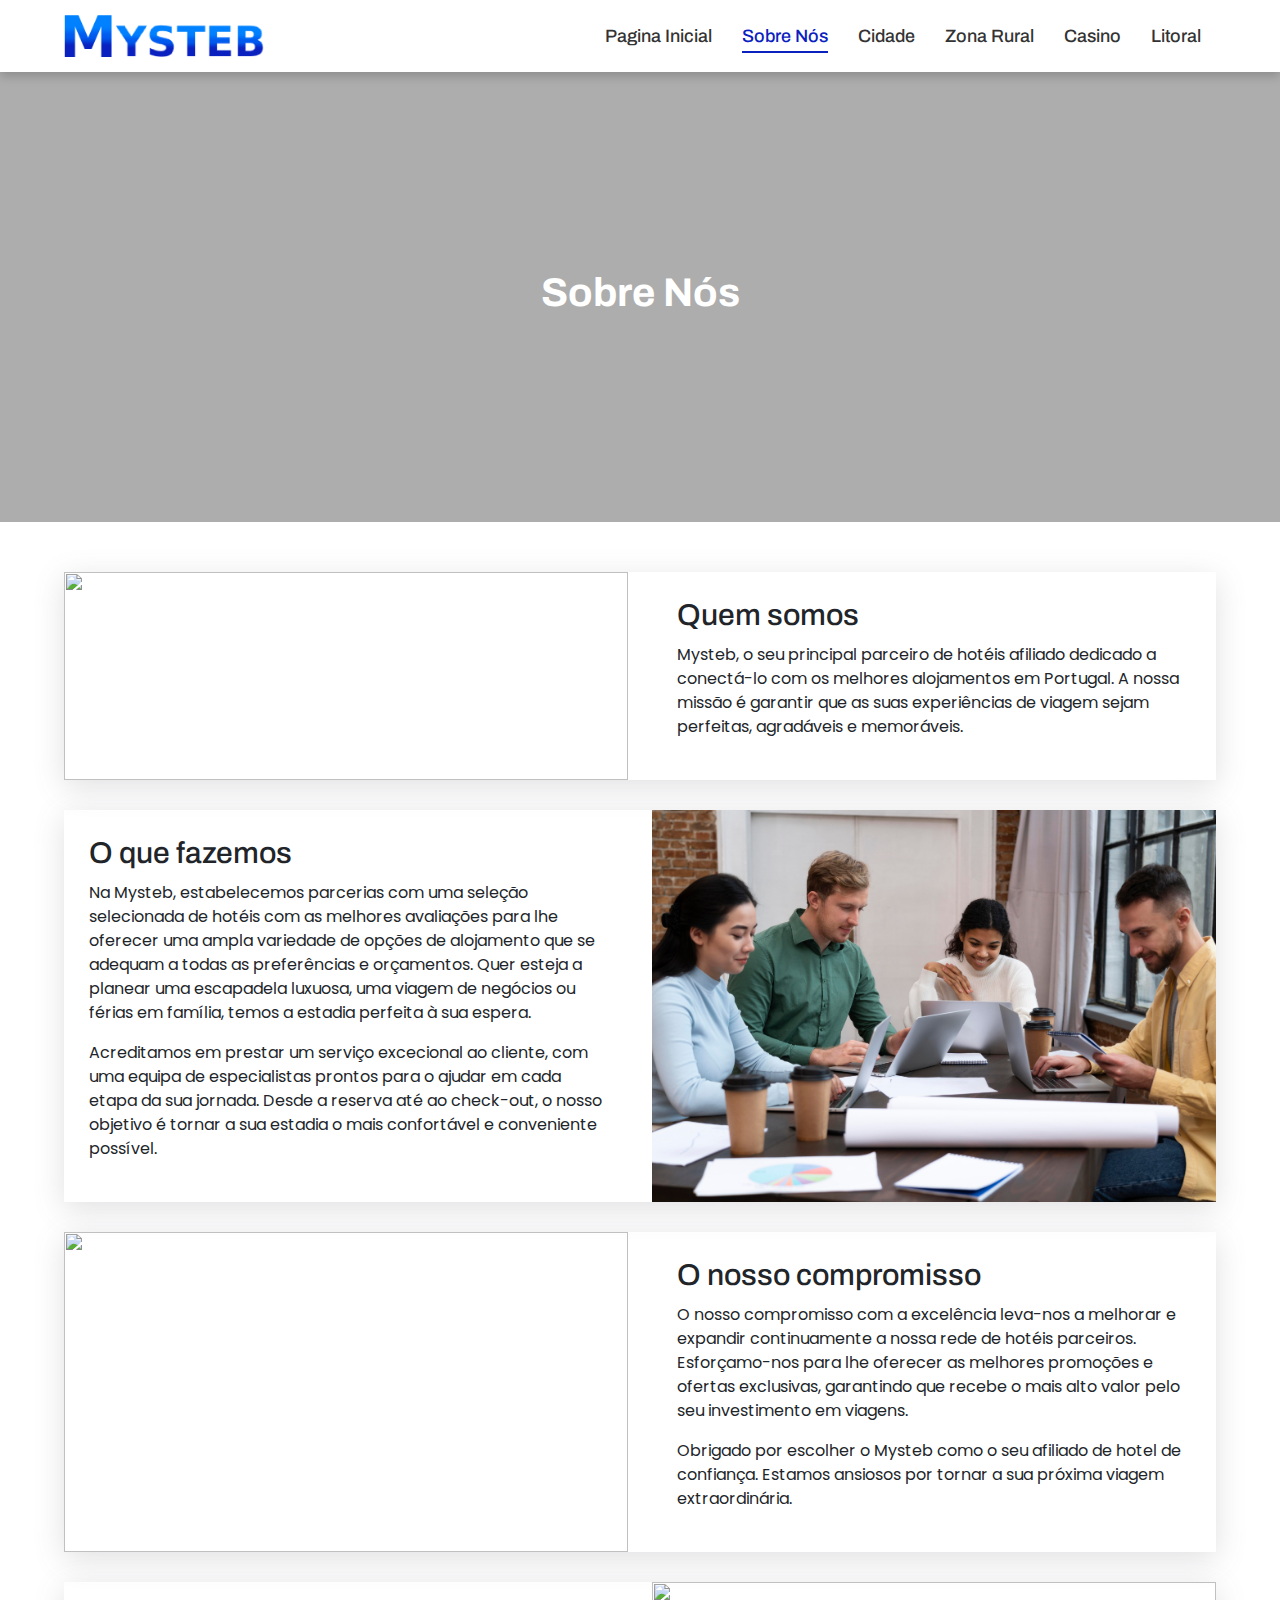
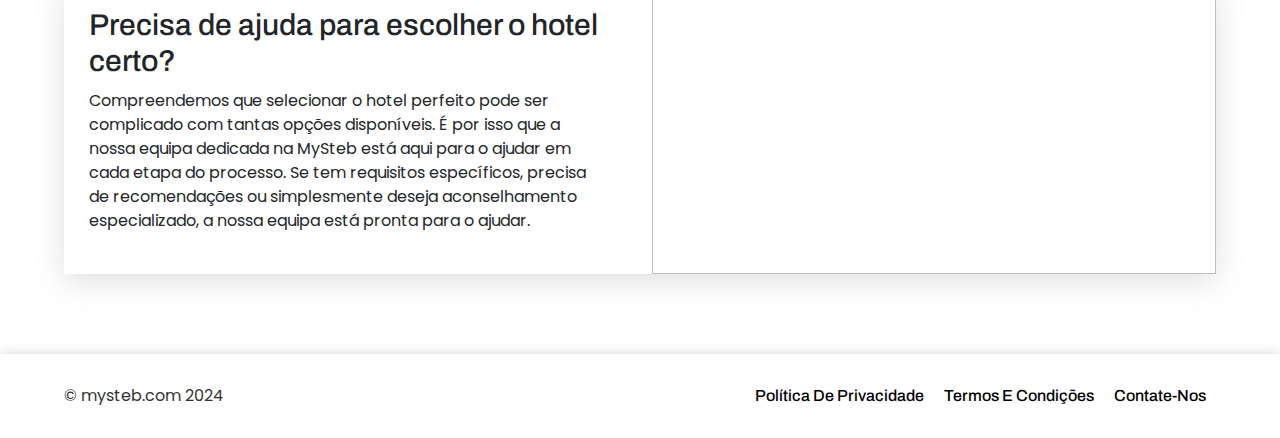
==== about-us.html @ 8ff805b0 "done" ====
<!DOCTYPE html>
<html lang="pt">
  <head>
    <meta charset="UTF-8">
    <meta name="viewport" content="width=device-width, initial-scale=1.0">
    <link rel="stylesheet" href="assets/css/bootstrap.min.css">
    <link rel="stylesheet" href="https://cdnjs.cloudflare.com/ajax/libs/font-awesome/6.5.2/css/all.min.css">
    <link rel="stylesheet" href="https://unpkg.com/aos@2.3.0/dist/aos.css">
    <link rel="icon" href="assets/images/fav-icn.png">
    <link rel="stylesheet" href="assets/css/style.css">
    <link rel="stylesheet" href="assets/css/media.css">
    <title> Sobre nós</title>
  </head>
  <body>

    <!-- header section start  -->
    <header class="site-header">
        <div class="container">
          <nav>
            <div class="site-logo">
              <a href="index.html">
                <img src="assets/images/logo.png" alt="">
              </a>
            </div>
            <div class="main-nav">
              <ul>
                <li>
                  <a href="index.html" >
                    Pagina Inicial
                  </a>
                </li>
                <li>
                    <a href="about-us.html" class="active">
                        Sobre nós
                    </a>
                  </li>
                <li>
                  <a href="cidade.html">
                    Cidade
                  </a>
                </li>
                <li>
                  <a href="rurais.html" >
                    Zona rural
                  </a>
                </li>
                <li>
                  <a href="casino.html">
                    Casino
                  </a>
                </li>
                <li>
                  <a href="litoral.html">
                    Litoral
                  </a>
                </li>
              </ul>
              <div class="close">
                <i class="fa-solid fa-xmark"></i>
              </div>
            </div>
            <div class="toggle">
              <i class="fa-solid fa-bars"></i>
            </div>
          </nav>
        </div>
    </header>
    <!-- header section start  -->
<!-- banner secion start -->
    <section class="site-banner sub-banner" style="background-image: url(./assets/images/about-us.jpg);">
      <div class="overlay"></div>
          <div class="banner-content">
            <div class="banner-text">
              <h1>
                Sobre nós
              </h1>
            
            </div>
          </div>
    </section>
<!-- banner secion end -->

<div class="about-main ptb-50">
    <div class="container">
        <div class="about-wrap">
          <div class="row">
            <div class="col-md-6">
                <div class="about-img">
                <img src="assets/images/who-we.jpg" alt="">
            </div>
            </div>
            <div class="col-md-6">
                <div class="about-text">
                    <h3>
                        Quem somos
                    </h3>
                    <p>
                        Mysteb, o seu principal parceiro de hotéis afiliado dedicado a conectá-lo com os melhores alojamentos em Portugal. A nossa missão é garantir que as suas experiências de viagem sejam perfeitas, agradáveis ​​e memoráveis.
                    </p>
                </div>
            </div>
          </div>
        </div>
        <div class="about-wrap secWrap">
            <div class="row">
                <div class="col-md-6">
                    <div class="about-text">
                        <h3>
                            O que fazemos
                        </h3>
                        <p>
                            Na Mysteb, estabelecemos parcerias com uma seleção selecionada de hotéis com as melhores avaliações para lhe oferecer uma ampla variedade de opções de alojamento que se adequam a todas as preferências e orçamentos. Quer esteja a planear uma escapadela luxuosa, uma viagem de negócios ou férias em família, temos a estadia perfeita à sua espera.
                        </p>
                        <p>
                            Acreditamos em prestar um serviço excecional ao cliente, com uma equipa de especialistas prontos para o ajudar em cada etapa da sua jornada. Desde a reserva até ao check-out, o nosso objetivo é tornar a sua estadia o mais confortável e conveniente possível.
                        </p>
                    </div>
                </div>
              <div class="col-md-6">
                  <div class="about-img">
                  <img src="assets/images/what-we.jpg" alt="">
              </div>
              </div>
             
            </div>
          </div>

          <div class="about-wrap">
            <div class="row">
              <div class="col-md-6">
                  <div class="about-img">
                  <img src="assets/images/Our-commitment.jpg" alt="">
              </div>
              </div>
              <div class="col-md-6">
                  <div class="about-text">
                      <h3>
                        O nosso compromisso
                      </h3>
                      <p>
                        O nosso compromisso com a excelência leva-nos a melhorar e expandir continuamente a nossa rede de hotéis parceiros. Esforçamo-nos para lhe oferecer as melhores promoções e ofertas exclusivas, garantindo que recebe o mais alto valor pelo seu investimento em viagens.
                      </p>
                      <p>
                        Obrigado por escolher o Mysteb como o seu afiliado de hotel de confiança. Estamos ansiosos por tornar a sua próxima viagem extraordinária.
                      </p>
                  </div>
              </div>
            </div>
          </div>
          <div class="about-wrap secWrap">
              <div class="row">
                  <div class="col-md-6">
                      <div class="about-text">
                          <h3>
                            Precisa de ajuda para escolher o hotel certo?

                          </h3>
                          <p>
                            Compreendemos que selecionar o hotel perfeito pode ser complicado com tantas opções disponíveis. É por isso que a nossa equipa dedicada na MySteb está aqui para o ajudar em cada etapa do processo. Se tem requisitos específicos, precisa de recomendações ou simplesmente deseja aconselhamento especializado, a nossa equipa está pronta para o ajudar.
                          </p>
                          
                      </div>
                  </div>
                <div class="col-md-6">
                    <div class="about-img">
                    <img src="assets/images/right-hotel.jpg" alt="">
                </div>
                </div>
               
              </div>
            </div>
    </div>
</div>


   <!-- footer section start -->
   <footer class="site-footer ">
      <div class="container">
        <div class="footer-wrap">
           <p>
            © mysteb.com 2024
           </p>
           <div class="footer-links">
              <ul>
                <li>
                  <a href="privacy-policy.html">
                      política de Privacidade
                  </a>
                </li>
                <li>
                  <a href="term-and-conditions.html">
                    Termos e Condições
                  </a>
                </li>
                <li>
                  <a href="contact-us.html">Contate-nos</a>
                </li>
              </ul>
           </div>
        </div>
      </div>
   </footer>
   <!-- footer section end -->

    <script src="assets/js/jquery-3.7.1.min.js"></script>
    <script src="https://unpkg.com/aos@2.3.0/dist/aos.js"></script>
    <script src="assets/js/bootstrap.bundle.min.js"></script>
    <script src="assets/js/custom.js"></script>
  </body>
</html>
---- assets/css/style.css ----
@import url('https://fonts.googleapis.com/css2?family=Archivo:ital,wght@0,100..900;1,100..900&family=Poppins:ital,wght@0,100;0,200;0,300;0,400;0,500;0,600;0,700;0,800;0,900;1,100;1,200;1,300;1,400;1,500;1,600;1,700;1,800;1,900&display=swap');

:root {
    --Primary-Color: #0a21c0;
    --Secondary-Color: #005BF0;
    --bg: #005bf01c;
    --black: #333;
    --white: #fff;
}

/* global css start here */
html {
    font-size: 16px;
}

* {
    margin: 0;
    padding: 0;
    box-sizing: border-box;
}

body {
    margin: 0;
    padding: 0;
    font-family: "Poppins", sans-serif;
}

h1,
h2,
h3,
h4,
h5,
h6 {
    font-family: "Archivo", sans-serif;
}

ul {
    padding-left: 0;
    margin-bottom: 0;
    list-style: none;
}

a {
    text-decoration: none;
    font-family: "Archivo", sans-serif;
}

.container {
    max-width: 1320px;
    margin: 0 auto;
    padding-left: 5%;
    padding-right: 5%;
}

img {
    width: 100%;
}

.overlay {
    position: absolute;
    top: 0;
    left: 0;
    height: 100%;
    width: 100%;
    background-color: var(--black);
    opacity: 0.4;
}

/* .pt-30{
    padding-top: 30px;
}
.pb-30{
    padding-bottom: 30px;
}
.ptb-30{
    padding: 30px 0;
} */
.pt-50 {
    padding-top: 50px;
}

.pb-50 {
    padding-bottom: 50px;
}

.ptb-50 {
    padding: 50px 0;
}

.pb-70 {
    padding-bottom: 70px;
}

.ptb-70 {
    padding: 70px 0;
}

/* global css end here */


/* header section css start  */
.site-header {
    padding: 15px 0;
    box-shadow: #00000038 0px 4px 10px 0px;
}
.fixed-header{
    position: fixed;
    top: 0;
    left: 0;
    width: 100%;
    background-color: #fff;
    z-index: 99;
}
.site-header nav {
    display: flex;
    align-items: center;
    justify-content: space-between;
}

.site-logo img {
    max-width: 200px;
}

.main-nav ul {
    display: flex;
    align-items: center;
}

.main-nav ul li {
    margin: 0px 15px;
}

.main-nav ul li a {
    font-size: 1.125rem;
    color: var(--black);
    text-transform: capitalize;
    font-weight: 500;
    position: relative;
}

.main-nav ul li a::before {
    content: '';
    position: absolute;
    bottom: -7px;
    left: 0;
    height: 2px;
    width: 0%;
    background-color: var(--Primary-Color);
    transition: all 0.3s linear;

}

.main-nav ul li a:hover::before,
.main-nav ul li a.active::before {
    width: 100%;
}

.main-nav ul li a:hover,
.main-nav ul li a.active {
    color: var(--Primary-Color);
}

.close,
.toggle {
    display: none;
}

/* header section css end */

/* banner section css start  */
.site-banner {
    background-image: url(../images/Hero-banner.jpg);
    background-position: center;
    background-repeat: no-repeat;
    background-size: cover;
    height: 70vh;
    position: relative;
}

.banner-content {
    height: 100%;
    width: 100%;
    display: flex;
    justify-content: center;
    align-items: center;
    position: relative;
}

.banner-text h1 {
    font-size: 3.125rem;
    color: var(--white);
    text-transform: capitalize;
    font-weight: 700;
}

/* banner section css end */
/* top content section css start  */
.topContent {
    background-color: var(--bg);
    text-align: center;
}

.topContent p {
    font-size: 1rem;
    color: var(--black);
    text-align: center;
}

/* top contetn section end */

/* link card section css start */
.link-card-wrap {
    background-image: url(../images/Hero-banner.jpg);
    background-position: center;
    background-repeat: no-repeat;
    background-size: cover;
    height: 350px;
    border-radius: 8px;
    overflow: hidden;
    position: relative;
}

.link-card-wrap a {
    height: 100%;
    width: 100%;
    display: flex;
    justify-content: center;
    align-items: center;
    position: relative;
}

.link-heading h4 {
    color: #fff;
    font-size: 1.5625rem;
    font-weight: 600;
}





/* Circle */
.link-card-wrap a {
    position: relative;
}

.link-card-wrap a::before {
    position: absolute;
    top: 50%;
    left: 50%;
    z-index: 2;
    display: block;
    content: '';
    width: 0;
    height: 0;
    background: rgba(255, 255, 255, .2);
    border-radius: 100%;
    transform: translate(-50%, -50%);
    opacity: 0;

}

.link-card-wrap a:hover::before {
    animation: circle 1s;
    -webkit-animation: circle 1s;
}

@keyframes circle {
    0% {
        opacity: 1;
    }

    40% {
        opacity: 1;
    }

    100% {
        width: 200%;
        height: 200%;
        opacity: 0;
    }
}

/* link card section end */

/* location section css start */
.location-card {
    box-shadow: rgba(100, 100, 111, 0.2) 0px 7px 29px 0px;
    border-radius: 8px;
    overflow: hidden;
    height: 100%;
}

section.locations .col-md-6 {
    margin-bottom: 25px;
}

.location-img {
    height: 350px;
    /* position: relative; */
overflow: hidden;

}

.location-img:hover img {
    transform: scale(1.3);

}

.location-img img {
    height: 100%;
    width: 100%;
    object-fit: cover;
    transition: all 0.3s linear;

}

.location-text {
    padding: 15px 10px;
}

.location-text h3 {
    font-size: 1.5625rem;
    line-height: 1.1;
    color: #000;
}

.location-text p {
    font-size: 1rem;
    color: var(--black);
    margin-bottom: 0;
}

.site-heading h2 {
    font-size: 2.1875rem;
    color: #000;
    margin-bottom: 10px;
}

.site-heading p {
    font-size: 1rem;
    color: var(--black);
    margin-bottom: 0;
}

.site-heading {
    text-align: center;
    width: 80%;
    margin: 0 auto;
    margin-bottom: 30px;
}

/* location section css end */
/* newsletter section css start  */
.newsletter {
    background-image: url(../images/newsletter-bg.jpg);
    background-position: center;
    background-repeat: no-repeat;
    background-size: cover;
    position: relative;
    background-attachment: fixed;
}

.newsletter-wrap {
    max-width: 600px;
    margin: 0 auto;
    text-align: center;
    position: relative;
}

.newsletter-text p {
    font-size: 1.125rem;
    color: var(--white);
    margin-bottom: 30px;
}

.newsletter-form form {
    display: flex;
    align-items: center;
    justify-content: space-between;
}

.newsletter-form input {
    width: 80%;
    height: 45px;
    padding: 10px;
    border: none;
}

.newsletter-form button {
    width: 20%;
    height: 45px;
    border: none;
    font-size: 0.875rem;
    background-color: var(--Primary-Color);
    color: var(--white);
    font-weight: 500;
    display: flex;
    align-items: center;
    justify-content: center;
}

:focus-visible {
    outline: none;
}


/* newsletter section css end */
/* about page css start */
.about-img{
    height: 100%;
    width: 100%;

}
.about-img img{
    height: 100%;
    width: 100%;
    object-fit: cover;
}
.about-text h3 {
    font-size: 1.875rem;
    margin-bottom: 10px;
}
.about-text p{
    font-size: 1rem;

}
.about-text {
    padding: 25px;
}

.about-wrap {
    box-shadow: rgba(100, 100, 111, 0.2) 0px 7px 29px 0px;
    margin-bottom: 30px;
}
/* about page css end */
/* contact page css start */
.contact-main .row{
 justify-content: center;
}
.contact-text h3{
    font-size: 1.5rem;
    font-weight: 600;
    margin-bottom: 5px;
}
.contact-text p{
    font-size: 1rem;
}
.contact-text{
    margin: 15px 0;
}
/* contact page css end */

/* faq css start */
.accordion-button::after {
    background-image: url("data:image/svg+xml,%3Csvg xmlns='http://www.w3.org/2000/svg' width='16' height='16' fill='currentColor' class='bi bi-plus' viewBox='0 0 16 16'%3E%3Cpath d='M8 4a.5.5 0 0 1 .5.5v3h3a.5.5 0 0 1 0 1h-3v3a.5.5 0 0 1-1 0v-3h-3a.5.5 0 0 1 0-1h3v-3A.5.5 0 0 1 8 4z'/%3E%3C/svg%3E");
    transition: all 0.5s;
}

.accordion-button:not(.collapsed)::after {
    background-image: url("data:image/svg+xml,%3Csvg xmlns='http://www.w3.org/2000/svg' width='16' height='16' fill='currentColor' class='bi bi-dash' viewBox='0 0 16 16'%3E%3Cpath d='M4 8a.5.5 0 0 1 .5-.5h7a.5.5 0 0 1 0 1h-7A.5.5 0 0 1 4 8z'/%3E%3C/svg%3E");
}

.accordion-button::after {
    transition: all 0.5s;
    background-size: 30px;
    height: 30px;
    width: 30px;
    filter: brightness(1) invert(1);
}

.accordion-item {
    background-color: transparent;
    border: none;
}

.accordion-button:not(.collapsed),
.accordion-button {
    color: var(--white);
    background-color: var(--Secondary-Color);
    box-shadow: none;
}

.accordion-item {
    margin-bottom: 15px;
}

.accordion-body {
    padding: 15px 20px;
    box-shadow: rgba(100, 100, 111, 0.2) 0px 7px 29px 0px;
    font-size: 0.875rem;
    background: var(--bg);
    border-bottom-left-radius: 10px;
    border-bottom-right-radius: 10px;
}

:focus-visible {
    outline: none;
}

.accordion-button:focus {
    z-index: 3;
    border-color: transparent;
    outline: 0;
    box-shadow: none;
}

.accordion-button {
    border-radius: 10px !important;
    font-size: 1.125rem;
    padding: 15px 20px;
}

.accordion-button:not(.collapsed) {
    border-bottom-left-radius: 0 !important;
    border-bottom-right-radius: 0 !important;
}

/* .accordion-button::after {
    filter: brightness(0) invert(1);
} */


div#accordionExample {
    max-width: 900px;
    margin: 0 auto;
}

/* faq css end */

/* sub pages css start */
.site-banner.sub-banner {
    height: 50vh;
}

.sub-banner .banner-text h1 {
    font-size: 2.5rem;
    text-align: center;
}

.sub-banner .banner-text p {
    font-size: 1.125rem;
    color: var(--white);
    text-align: center;
}

.moretext {
    display: none;
}

a.moreless-button {
    padding: 12px 30px;
    background-color: var(--Primary-Color);
    display: inline-block;
    color: #fff;
    font-size: 1rem;
    font-weight: 500;
    transition: all 0.3s linear;
 
}
a.moreless-button:hover{
    background-color: var(--Secondary-Color);
}
.cidade-img {
    width: 40%;
    overflow: hidden;
}
.cidade-img:hover img{
    transform: scale(1.3);

}
.cidade-img img {
    height: 100%;
    width: 100%;
    object-fit: cover;
    transition: all 0.3s linear;
 
}
.contact-wrap button {
    width: fit-content;
    padding: 10px 40px;
    border: none;
    border-radius: 5px;
    font-size: 1rem;
    font-weight: 500;
    color: #333;
}
.cidade-main-text {
    width: 60%;
    padding: 30px 20px;
}

.cidade-wrap {
    display: flex;
    justify-content: space-between;
    box-shadow: rgba(100, 100, 111, 0.2) 0px 7px 29px 0px;
    margin-bottom: 30px;
}

.cidade-main-text h3 {
    font-size: 1.5625rem;
    font-weight: 600;
    margin-bottom: 0px;
    color: #000;
}

.cidade-main-text p {
    font-size: 1rem;
    margin-bottom: 10px;
    color: var(--black);
}

.cidade-main-text ul {
    margin: 10px 0;
    padding-left: 40px;
    list-style: disc;
}

.cidade-main-text ul li {
    font-size: 1rem;
    margin: 5px 0;
    color: #000;
}

.vist-website a {
    display: inline-block;
    background-color: var(--Primary-Color);
    padding: 11px 30px;
    text-align: center;
    color: #fff;
    font-size: 0.875rem;
    margin-top: 10px;
    transition: all 0.3s linear;

}
.vist-website a:hover{
    background-color: var(--Secondary-Color);
}

.moretextt {
    display: none;
}

a.contless-button {
    color: #000;
    font-weight: 600;
    text-decoration: underline;
    text-transform: uppercase;
    font-size: 0.875rem;
    padding-bottom: 10px;
    display: inline-block;
}


.Stars {
    --percent: calc(var(--rating) / 5 * 100%);
    display: inline-block;
    font-size: 1.875rem;
    line-height: 1.1;
}

.Stars::before {
    content: "★★★★★";
    letter-spacing: 0px;
    background: linear-gradient(90deg, #ffcd1e var(--percent), #eae9ef var(--percent));
    -webkit-background-clip: text;
    -webkit-text-fill-color: transparent;
}

.brand-rating {
    display: flex;
    align-items: center;
    margin: 10px 0;
}

.rate-count p {
    margin-bottom: 0;
}

.site-heading p {
    /* color: var(--white); */
}

.form-group label {
    display: none;
    color: #fff;
    font-size: 1rem;
    margin-bottom: 5px;
}

.form-group input {
    width: 100%;
    height: 45px;
    padding: 10px;
    border-radius: 5px;
    border: none;
    font-size: 0.875rem;
    /* background: #cfcfcff0; */
}

.form-group {
    margin: 10px 0;
}

.form-group textarea {
    height: 250px;
    width: 100%;
    padding: 10px;
    border-radius: 5px;

}

.contact-wrap {
    position: relative;
    max-width: 800px;
    margin: 0 auto;
    padding: 50px;
    background: var(--Secondary-Color);
}

.site-heading h4 {
    font-size: 1.75rem;
    color: #fff;
    font-weight: 600;
}

.privacy-wrap {
    margin: 20px 0;
}

.privacy-wrap p {
    font-size: 1rem;
    margin-bottom: 10px;
}

.privacy-wrap ul {
    padding-left: 20px;
    margin: 10px 0;
    list-style: disc;
}

.privacy-wrap ul li {
    font-size: 1rem;
    padding: 3px 0;
}

/* sub pages css end */








/* footer section css start */
.site-footer {
    box-shadow: rgba(0, 0, 0, 0.35) 0px 5px 15px;
}

.footer-wrap {
    display: flex;
    align-items: center;
    justify-content: space-between;
    padding: 30px 0;
}

.footer-links ul {
    display: flex;
    align-items: center;
}

.footer-links ul li {
    padding: 0 10px;
}

.footer-links ul li a {
    font-size: 1rem;
    color: #000;
    text-transform: capitalize;
    font-weight: 500;
}

.footer-links ul li a:hover {
    color: var(--Primary-Color);
}

.footer-wrap p {
    font-size: 1rem;
    color: var(--black);
    margin-bottom: 0;
}

/* footer section css end */
---- assets/css/media.css ----
@media(max-width:1200px){
    html{
        font-size: 15px;
    }
    .link-Card .col-lg-6 {
        margin: 12px 0;
    }
    .site-logo img {
        max-width: 150px;
    }
}
@media(max-width:992px){
    .close, .toggle{
        display: block;

    }
    .toggle{
        font-size: 25px;
        color: #000;

    }
    .close{
        font-size: 25px;
        position: absolute;
        top: 20px;
        right: 20px;
    }
    .main-nav ul {
        flex-direction: column;
        /* align-items: self-start; */
    }
    .main-nav ul li {
        margin: 10px  0;
    }
    .main-nav {
        position: fixed;
        top: 0;
        left: 0;
        padding: 30px;
        width: 100%;
        background: #ffffff;
        height: 100vh;
        z-index: 9;
        transform: translateY(-100%);
        transition: all 0.3s ease-in-out;

}
    .menuToggle .main-nav{
        transform: translateY(0%);
        transition: all 0.3s ease-in-out;

}
}
@media(max-width:850px){
    html{
        font-size: 14px
    }
    .site-banner {
        height: 55vh;
    }
    .site-banner.sub-banner {
        height: 45vh;
    }
    .banner-text h1 {
        font-size: 3rem;
    }
    .link-card-wrap {
        height: 300px;
    }
    .link-heading h4 {
        font-size: 1.7625rem;
    }
    .location-img {
        height: 250px;
    }
    .site-heading h2 {
        font-size: 2rem;
    }
    .cidade-wrap {
        flex-direction: column;
    }
    .cidade-img {
        width: 100%;
        height: 350px;
    }
    .cidade-main-text {
        width: 100%;
    }
    .form-group input {
        height: 40px;
    }
    .form-group {
        margin: 7px 0;
    }
    .form-group textarea {
        height: 250px;
    }
    .contact-wrap {
        padding: 30px;
    }
    .brand-rating {
        margin: 5px 0;
    }
    .about-wrap .row{
        flex-direction: column;
    }
    .about-wrap .col-md-6{
        width: 100%;
    }
    .about-img {
        height: 350px;
    }
    .secWrap .row{
        flex-direction: column-reverse;
    }
    .contact-main .col-md-8 {
        width: 100%;
    }
}
@media(max-width:767px){
    .site-heading {
        width: 95%;
    }
    .site-logo img {
        max-width: 150px;
    }
    .ptb-50 {
        padding: 30px 0;
    }
    .footer-wrap {
        flex-direction: column-reverse;
    }
    .footer-links {
        margin-bottom: 10px;
    }
    .accordion-button {
        padding: 12px 15px;
    }
    .about-img {
        height: 300px;
    }
}
@media(max-width:575px){
    .link-card-wrap {
        height: 250px;
    }
    .newsletter-form form {
        flex-direction: column;
    }
    .newsletter-form button {
        margin-top: 15px;
        width: 30%;
    }
    .newsletter-form input {
        width: 100%;
    }
    .footer-links ul li {
        padding: 3px 5px;
    }
    .footer-links ul {
        flex-wrap: wrap;
        justify-content: center;
    }
    .cidade-img {
        height: 250px;
    }
    .form-group textarea {
        height: 150px;
    }
    .form-group label {
        margin-bottom: 2px;
    }
    .form-group {
        margin: 5px 0;
    }
    .cidade-main-text ul {
        padding-left: 30px;
    }
    .about-img {
        height: 250px;
    }
    .about-text {
        padding: 15px;
    }
}
@media(max-width:374px){
    html{
        font-size: 13px;
    }
    .site-logo img {
        max-width: 130px;
    }
    .toggle {
        font-size: 22px;
    }
    .banner-text h1 {
        font-size: 2.8rem;
    }
    .site-banner {
        height: 50vh;
    }
    .sub-banner .banner-text h1 {
        font-size: 2.3rem;
    }
    .site-banner.sub-banner {
        height: 40vh;
    }
    .site-heading h2 {
        font-size: 1.8rem;
    }
    .cidade-main-text {
        padding: 20px 10px;
    }
    .contact-wrap {
        padding: 20px 10px;
    }
}
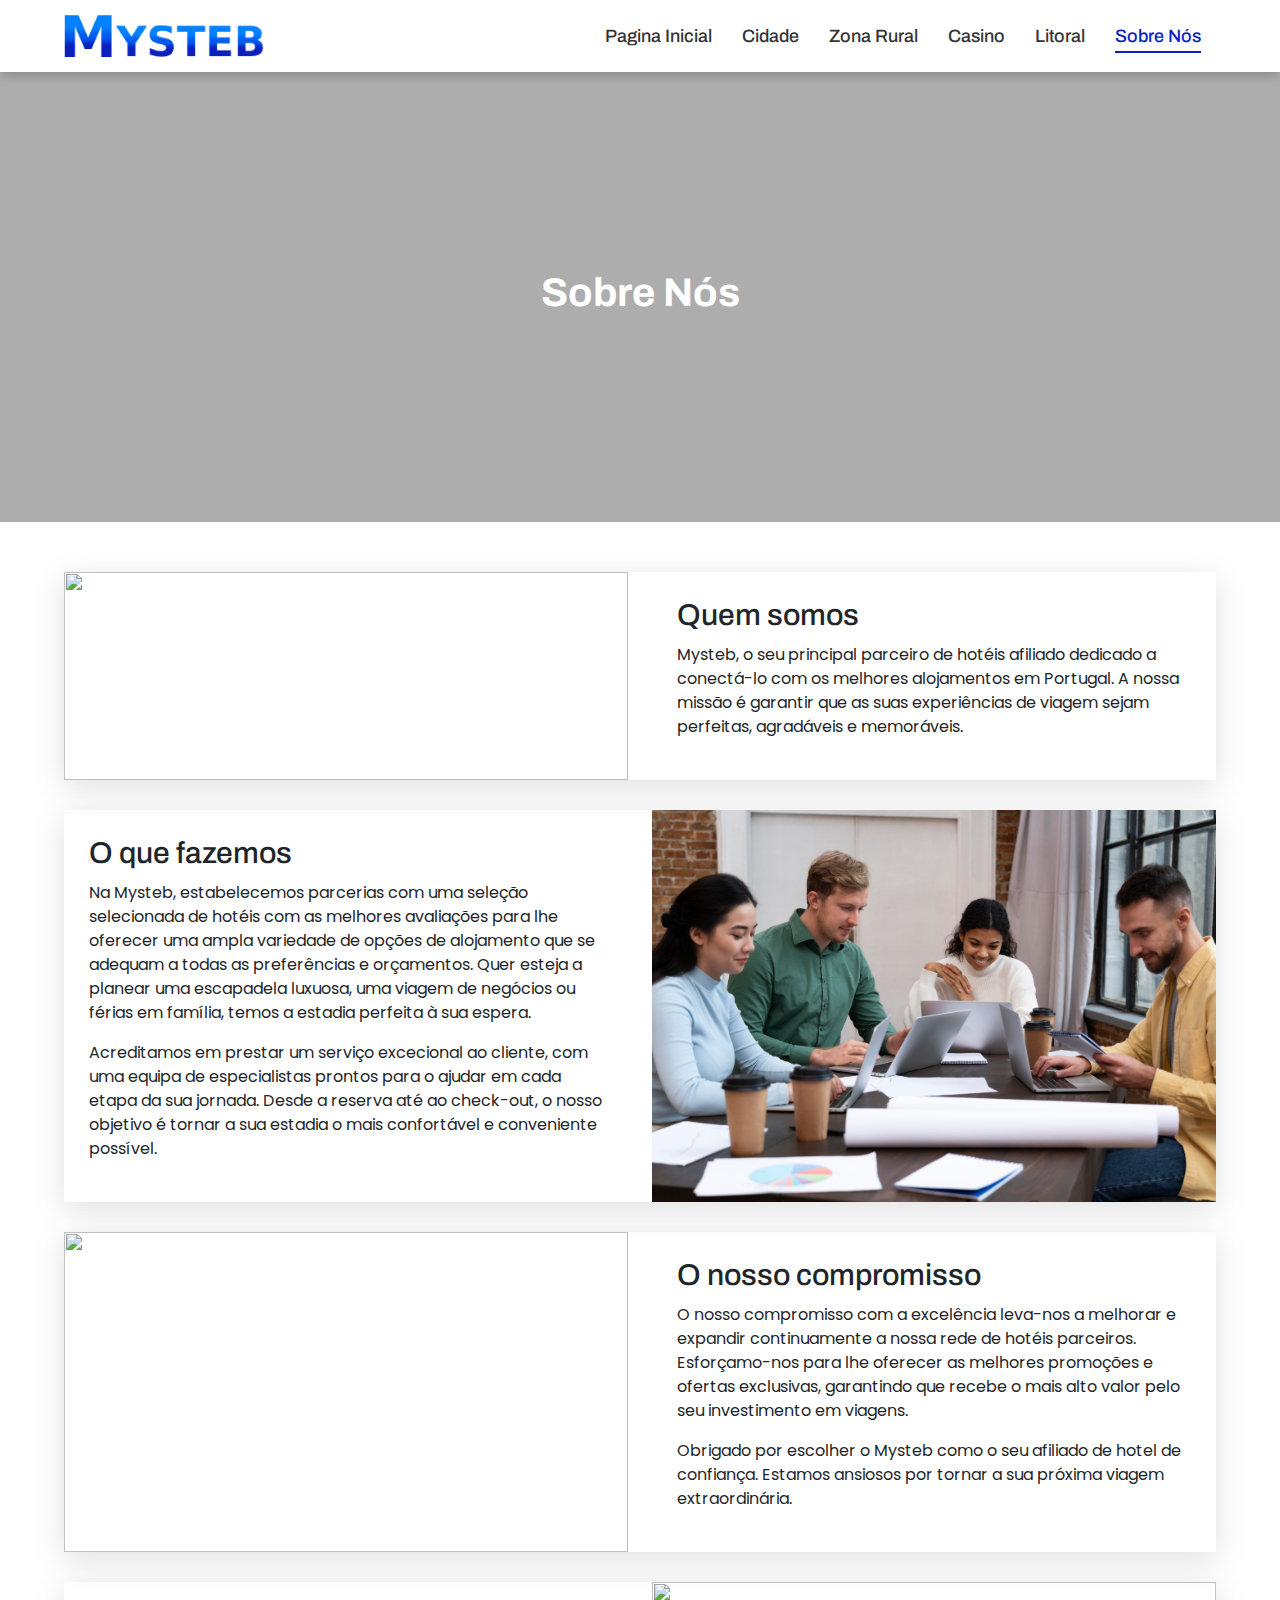
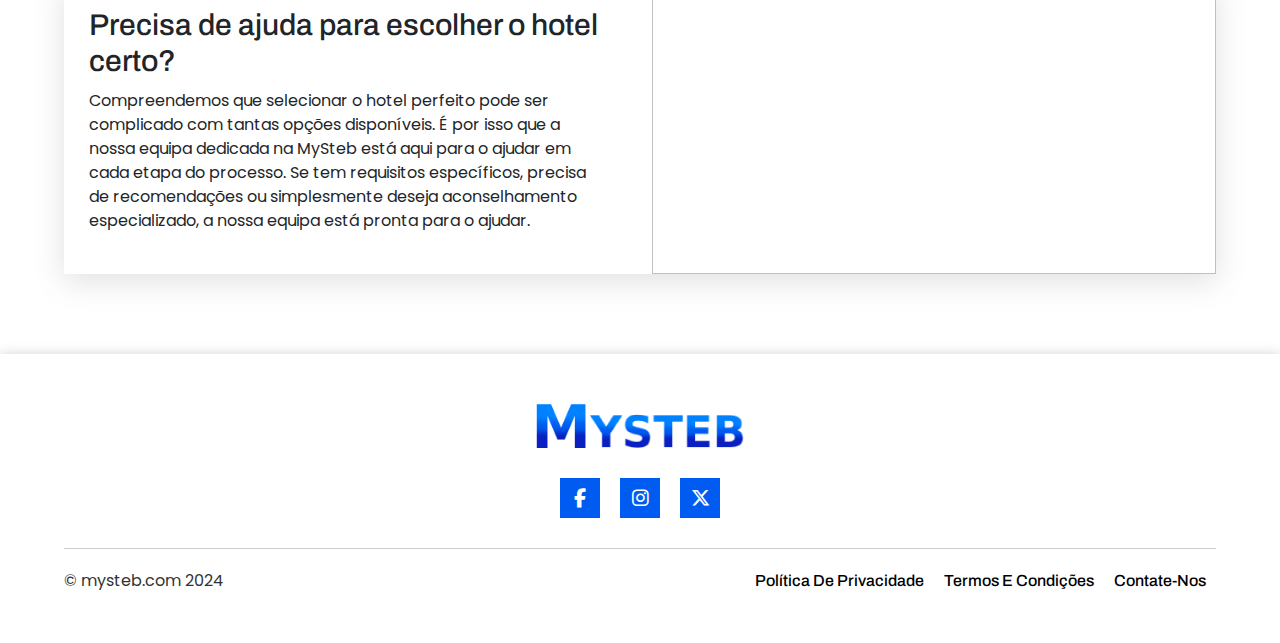
==== commit e4459e2b: "done" ====
--- a/about-us.html
+++ b/about-us.html
@@ -29,31 +29,32 @@
                     Pagina Inicial
                   </a>
                 </li>
+             
+                <li>
+                  <a href="cidade.html">
+                    Cidade
+                  </a>
+                </li>
+                <li>
+                  <a href="rurais.html" >
+                    Zona rural
+                  </a>
+                </li>
+                <li>
+                  <a href="casino.html">
+                    Casino
+                  </a>
+                </li>
+                <li>
+                  <a href="litoral.html">
+                    Litoral
+                  </a>
+                </li>
                 <li>
                     <a href="about-us.html" class="active">
                         Sobre nós
                     </a>
                   </li>
-                <li>
-                  <a href="cidade.html">
-                    Cidade
-                  </a>
-                </li>
-                <li>
-                  <a href="rurais.html" >
-                    Zona rural
-                  </a>
-                </li>
-                <li>
-                  <a href="casino.html">
-                    Casino
-                  </a>
-                </li>
-                <li>
-                  <a href="litoral.html">
-                    Litoral
-                  </a>
-                </li>
               </ul>
               <div class="close">
                 <i class="fa-solid fa-xmark"></i>
@@ -175,31 +176,57 @@
 
    <!-- footer section start -->
    <footer class="site-footer ">
-      <div class="container">
-        <div class="footer-wrap">
-           <p>
-            © mysteb.com 2024
-           </p>
-           <div class="footer-links">
+    <div class="container">
+      <div class="footer-top">
+          <div class="footer-logo">
+              <a href="index.html">
+                  <img src="assets/images/logo.png" alt="">
+              </a>
+          </div>
+          <div class="social-link">
               <ul>
-                <li>
-                  <a href="privacy-policy.html">
-                      política de Privacidade
-                  </a>
-                </li>
-                <li>
-                  <a href="term-and-conditions.html">
-                    Termos e Condições
-                  </a>
-                </li>
-                <li>
-                  <a href="contact-us.html">Contate-nos</a>
-                </li>
+                  <li>
+                      <a href="#">
+                          <i class="fa-brands fa-facebook-f"></i>
+                      </a>
+                  </li>
+                  <li>
+                      <a href="#">
+                          <i class="fa-brands fa-instagram"></i>
+                      </a>
+                  </li>
+                  <li>
+                      <a href="#">
+                          <i class="fa-brands fa-x-twitter"></i>
+                      </a>
+                  </li>
               </ul>
-           </div>
-        </div>
+          </div>
       </div>
-   </footer>
+      <div class="footer-wrap">
+         <p>
+          © mysteb.com 2024
+         </p>
+         <div class="footer-links">
+            <ul>
+              <li>
+                <a href="privacy-policy.html">
+                    política de Privacidade
+                </a>
+              </li>
+              <li>
+                <a href="term-and-conditions.html">
+                  Termos e Condições
+                </a>
+              </li>
+              <li>
+                <a href="contact-us.html">Contate-nos</a>
+              </li>
+            </ul>
+         </div>
+      </div>
+    </div>
+ </footer>
    <!-- footer section end -->
 
     <script src="assets/js/jquery-3.7.1.min.js"></script>
--- a/assets/css/style.css
+++ b/assets/css/style.css
@@ -449,6 +449,7 @@
 .contact-text{
     margin: 15px 0;
 }
+
 /* contact page css end */
 
 /* faq css start */
@@ -756,15 +757,46 @@
 /* footer section css start */
 .site-footer {
     box-shadow: rgba(0, 0, 0, 0.35) 0px 5px 15px;
+    padding: 50px 0;
+}
+.footer-logo img {
+    max-width: 13rem;
+    margin: 0 auto;
+}
+.footer-logo {
+    text-align: center;
+    margin-bottom: 30px;
 }
 
 .footer-wrap {
     display: flex;
     align-items: center;
     justify-content: space-between;
-    padding: 30px 0;
-}
-
+    border-top: 1px solid #cdcccc;
+    padding-top: 20px;
+}
+.social-link ul{
+    display: flex;
+    justify-content: center;
+    align-items: center;
+    gap: 20px;
+    margin-bottom: 30px;
+}
+.social-link ul li a {
+    display: flex;
+    height: 40px;
+    width: 40px;
+    border: 1px solid #005bf0;
+    justify-content: center;
+    align-items: center;
+    background: #005bf0;
+    color: #fff;
+    font-size: 1.2rem;
+}
+.social-link ul li a:hover{
+    background-color: #0a21c0;
+    border-color: #0a21c0;
+}
 .footer-links ul {
     display: flex;
     align-items: center;
